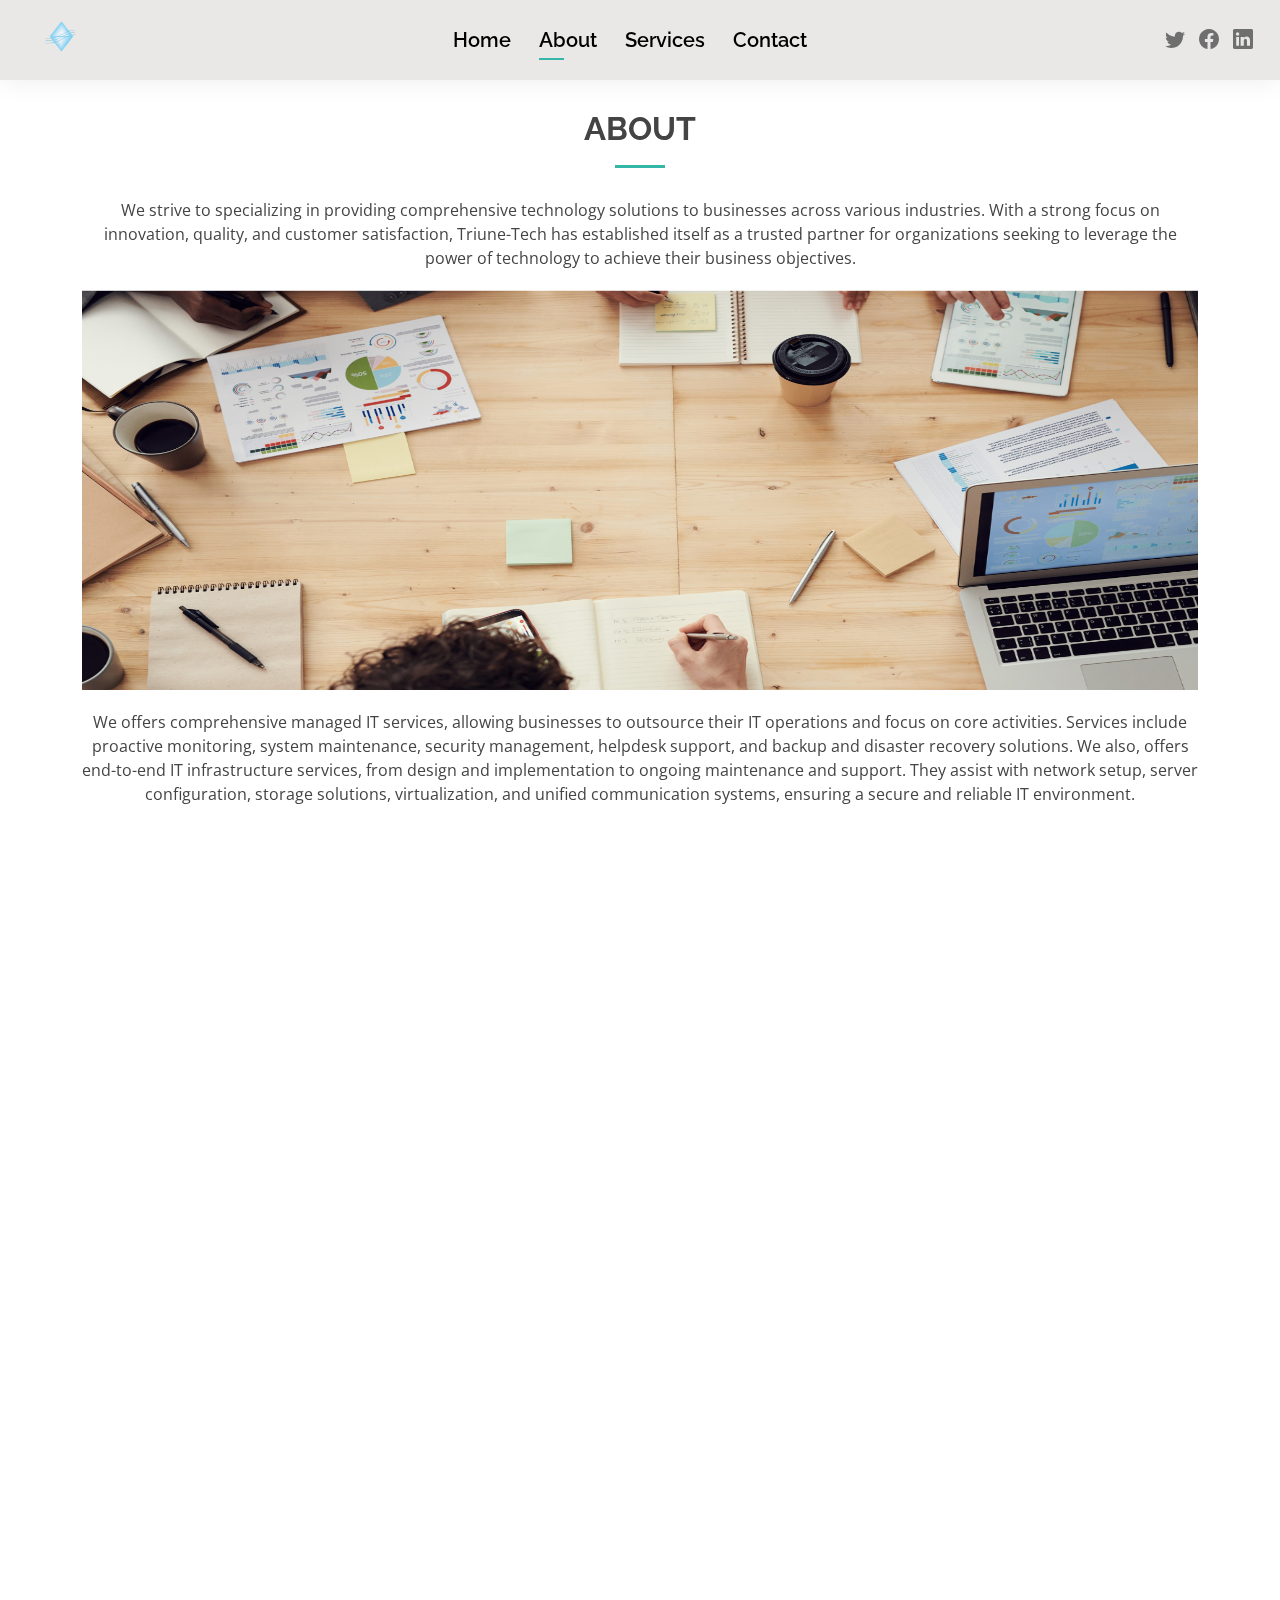
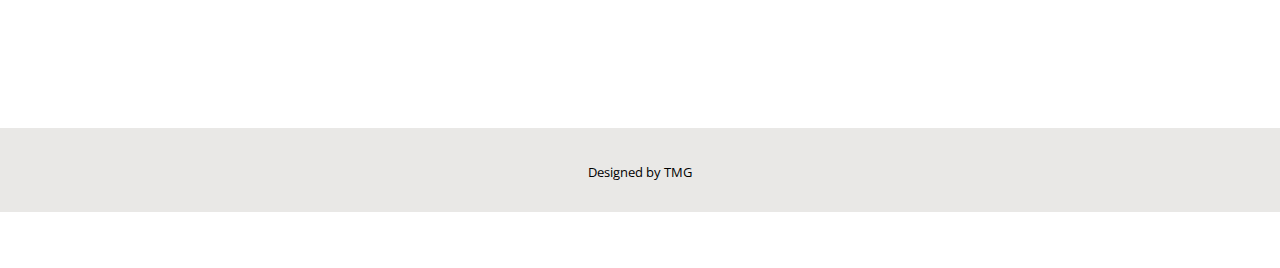
==== about.html @ 71dfb844 "adjust image" ====
<!DOCTYPE html>
<html lang="en">

<head>
  <meta charset="utf-8">
  <meta content="width=device-width, initial-scale=1.0" name="viewport">

  <title>Triune-Tech</title>
  <meta content="" name="description">
  <meta content="" name="keywords">

  <!-- Favicons -->
  <link href="assets/img/favicon.png" rel="icon">
  <link href="assets/img/apple-touch-icon.png" rel="apple-touch-icon">

  <!-- Google Fonts -->
  <link href="https://fonts.googleapis.com/css?family=Open+Sans:300,300i,400,400i,600,600i,700,700i|Raleway:300,300i,400,400i,500,500i,600,600i,700,700i|Poppins:300,300i,400,400i,500,500i,600,600i,700,700i" rel="stylesheet">

  <!-- Vendor CSS Files -->
  <link href="assets/vendor/aos/aos.css" rel="stylesheet">
  <link href="assets/vendor/bootstrap/css/bootstrap.min.css" rel="stylesheet">
  <link href="assets/vendor/bootstrap-icons/bootstrap-icons.css" rel="stylesheet">
  <link href="assets/vendor/boxicons/css/boxicons.min.css" rel="stylesheet">
  <link href="assets/vendor/glightbox/css/glightbox.min.css" rel="stylesheet">
  <link href="assets/vendor/swiper/swiper-bundle.min.css" rel="stylesheet">

  <!-- Template Main CSS File -->
  <link href="assets/css/style.css" rel="stylesheet">

</head>

<body>

  <!-- ======= Header ======= -->
  <header id="header" class="fixed-top">
    <div class="container-fluid d-flex justify-content-between align-items-center">

      <h1 class="logo me-auto me-lg-0"><a href="index.html"><img src="assets/img/triune-logo.png" height="150" width="35"></a></h1>
      <!-- Uncomment below if you prefer to use an image logo -->
      <!-- <a href="index.html" class="logo"><img src="assets/img/logo.png" alt="" class="img-fluid"></a>-->

      <nav id="navbar" class="navbar order-last order-lg-0">
        <ul>
          <li><a href="index.html">Home</a></li>
          <li><a class="active" href="about.html">About</a></li>
          <li><a href="services.html">Services</a></li>
          <li><a href="contact.html">Contact</a></li>
        </ul>
        <i class="bi bi-list mobile-nav-toggle"></i>
      </nav><!-- .navbar -->

      <div class="header-social-links">
        <a href="#" class="twitter"><i class="bi bi-twitter"></i></a>
        <a href="#" class="facebook"><i class="bi bi-facebook"></i></a>
        <!-- <a href="#" class="instagram"><i class="bi bi-instagram"></i></a> -->
        <a href="#" class="linkedin"><i class="bi bi-linkedin"></i></i></a>
      </div>

    </div>

  </header><!-- End Header -->

  <main id="main">

    <!-- ======= About Section ======= -->
    
    <!-- End Hero -->
    <section id="about" class="about">
      <div class="container" data-aos="fade-up">
        <div class="section-title">
          <h2>About</h2>
          <p class="about-detail">We strive to specializing in providing comprehensive technology solutions to businesses across various industries. With a
          strong focus on innovation, quality, and customer satisfaction, Triune-Tech has established itself as a trusted
          partner for organizations seeking to leverage the power of technology to achieve their business objectives.
        </p>
          <img src="assets/img/front-main.png" class="img-fluid" alt="">
          <p>
          We offers comprehensive managed IT services, allowing businesses to outsource their IT operations and
          focus on core activities. Services include proactive monitoring, system maintenance, security management, helpdesk
          support, and backup and disaster recovery solutions.
          We also, offers end-to-end IT infrastructure services, from design and implementation to ongoing maintenance and
          support. They assist with network setup, server configuration, storage solutions, virtualization, and unified
          communication systems, ensuring a secure and reliable IT environment.
          </p>
        </div>

        <div class="row">
          <div class="col-lg-4">
           <!-- <img src="assets/img/my-pic.jpeg" height="400" width="300">  -->
          </div>
          
      </div>
    </section>
    <!-- End About Section -->

  
    <!-- ======= Facts Section ======= -->
    <section id="facts" class="facts">
      <div class="container" data-aos="fade-up">

        <div class="section-title">
          <h2>Facts</h2>
          <p>Our mission is to simplify your daily business need and collaborate for success.</p>
        </div>

        <div class="row counters">

          <div class="col-lg-3 col-6 text-center">
            <span data-purecounter-start="0" data-purecounter-end="5" data-purecounter-duration="1" class="purecounter"></span>
            <p>Clients</p>
          </div>

          <div class="col-lg-3 col-6 text-center">
            <span data-purecounter-start="0" data-purecounter-end="10" data-purecounter-duration="1" class="purecounter"></span>
            <p>Projects</p>
          </div>

          <div class="col-lg-3 col-6 text-center">
            <span data-purecounter-start="0" data-purecounter-end="140" data-purecounter-duration="1" class="purecounter"></span>
            <p>Hours Of Support</p>
          </div>

          <div class="col-lg-3 col-6 text-center">
            <span data-purecounter-start="0" data-purecounter-end="3" data-purecounter-duration="1" class="purecounter"></span>
            <p>Hard Workers</p>
          </div>

        </div>

      </div>
    </section><!-- End Facts Section -->

    <!-- ======= Testimonials Section ======= -->
    <section id="testimonials" class="testimonials">
      <div class="container" data-aos="fade-up">

        <div class="section-title">
          <h2>Testimonials</h2>
          <p>What our client says about us</p>
        </div>

        <div class="testimonials-slider swiper" data-aos="fade-up" data-aos-delay="100">
          <div class="swiper-wrapper">

            <div class="swiper-slide">
              <div class="testimonial-item">
                <img src="assets/img/testimonials/testimonials-1.jpg" class="testimonial-img" alt="">
                <h3>Unknown</h3>
                <h4>Ceo &amp; Founder</h4>
                <p>
                  <i class="bx bxs-quote-alt-left quote-icon-left"></i>
                  Very helpful team, always works for the customer satisfaction.
                  <i class="bx bxs-quote-alt-right quote-icon-right"></i>
                </p>
              </div>
            </div><!-- End testimonial item -->

            <div class="swiper-slide">
              <div class="testimonial-item">
                <img src="assets/img/testimonials/testimonials-2.jpg" class="testimonial-img" alt="">
                <h3>John Smith</h3>
                <h4>Business owner</h4>
                <p>
                  <i class="bx bxs-quote-alt-left quote-icon-left"></i>
                  Enjoyed working with Triune team and outcome was exceptional.
                  <i class="bx bxs-quote-alt-right quote-icon-right"></i>
                </p>
              </div>
            </div><!-- End testimonial item -->

            <div class="swiper-slide">
              <div class="testimonial-item">
                <img src="assets/img/testimonials/testimonials-3.jpg" class="testimonial-img" alt="">
                <h3>Unknown</h3>
                <h4>Store Owner</h4>
                <p>
                  <i class="bx bxs-quote-alt-left quote-icon-left"></i>
                  Kudos to the Triune team. Appreciate for good service.
                  <i class="bx bxs-quote-alt-right quote-icon-right"></i>
                </p>
              </div>
            </div><!-- End testimonial item -->

            <div class="swiper-slide">
              <div class="testimonial-item">
                <img src="assets/img/testimonials/testimonials-4.jpg" class="testimonial-img" alt="">
                <h3>Unknown</h3>
                <h4>Small business owner</h4>
                <p>
                  <i class="bx bxs-quote-alt-left quote-icon-left"></i>
                  Fugiat enim eram quae cillum dolore dolor amet nulla culpa multos export minim fugiat minim velit minim dolor enim duis veniam ipsum anim magna sunt elit fore quem dolore labore illum veniam.
                  <i class="bx bxs-quote-alt-right quote-icon-right"></i>
                </p>
              </div>
            </div><!-- End testimonial item -->

            <div class="swiper-slide">
              <div class="testimonial-item">
                <img src="assets/img/testimonials/testimonials-5.jpg" class="testimonial-img" alt="">
                <h3>Emily Wood</h3>
                <h4>Entrepreneur</h4>
                <p>
                  <i class="bx bxs-quote-alt-left quote-icon-left"></i>
                  Quis quorum aliqua sint quem legam fore sunt eram irure aliqua veniam tempor noster veniam enim culpa labore duis sunt culpa nulla illum cillum fugiat legam esse veniam culpa fore nisi cillum quid.
                  <i class="bx bxs-quote-alt-right quote-icon-right"></i>
                </p>
              </div>
            </div><!-- End testimonial item -->

          </div>
          <div class="swiper-pagination"></div>
        </div>

      </div>
    </section><!-- End Testimonials Section -->

  </main><!-- End #main -->

  <!-- ======= Footer ======= -->
  <footer id="footer">
    <div class="container">
      <!-- <div class="copyright">
        &copy; Copyright <strong><span>Triune-Tech</span></strong>. All Rights Reserved
      </div> -->
      <div class="credits">
        Designed by TMG
      </div>
    </div>
  </footer><!-- End  Footer -->

  <div id="preloader"></div>
  <a href="#" class="back-to-top d-flex align-items-center justify-content-center"><i class="bi bi-arrow-up-short"></i></a>

  <!-- Vendor JS Files -->
  <script src="assets/vendor/purecounter/purecounter_vanilla.js"></script>
  <script src="assets/vendor/aos/aos.js"></script>
  <script src="assets/vendor/bootstrap/js/bootstrap.bundle.min.js"></script>
  <script src="assets/vendor/glightbox/js/glightbox.min.js"></script>
  <script src="assets/vendor/isotope-layout/isotope.pkgd.min.js"></script>
  <script src="assets/vendor/swiper/swiper-bundle.min.js"></script>
  <script src="assets/vendor/waypoints/noframework.waypoints.js"></script>
  <script src="assets/vendor/php-email-form/validate.js"></script>

  <!-- Template Main JS File -->
  <script src="assets/js/main.js"></script>

</body>

</html>
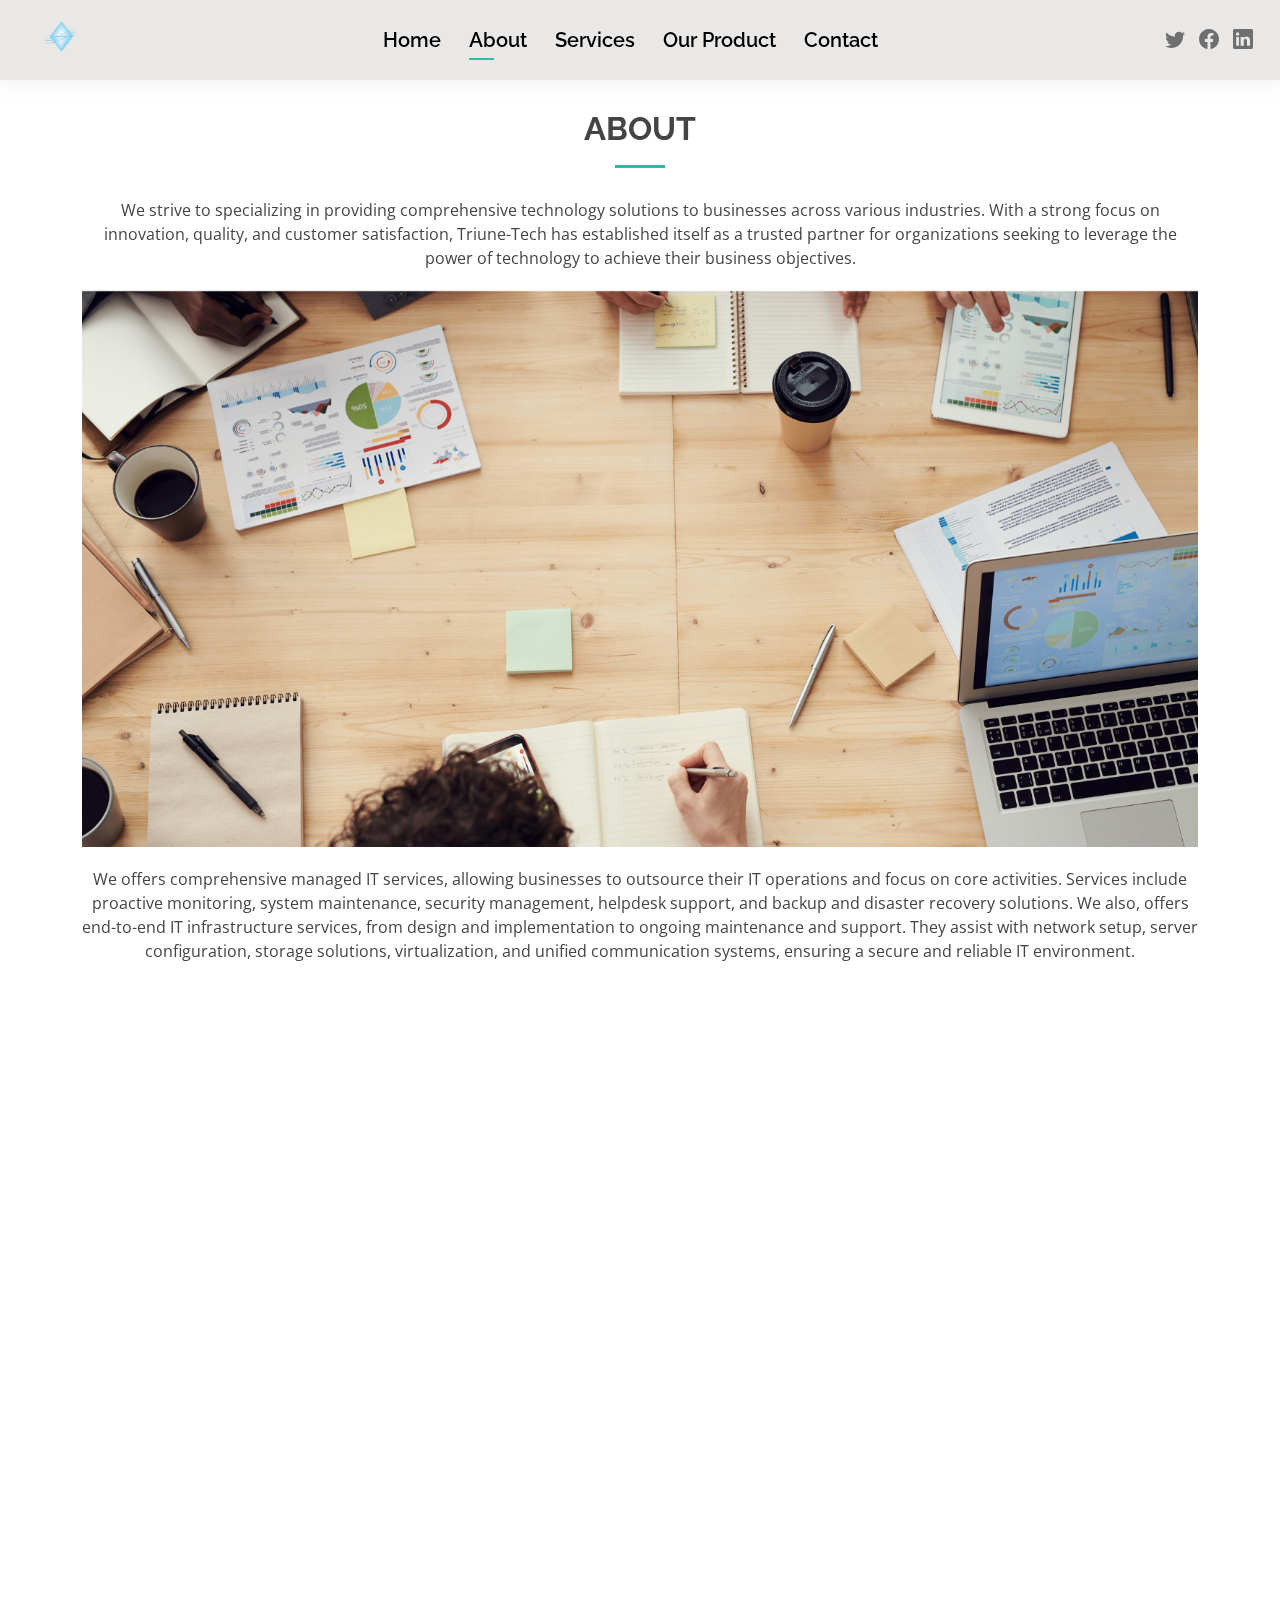
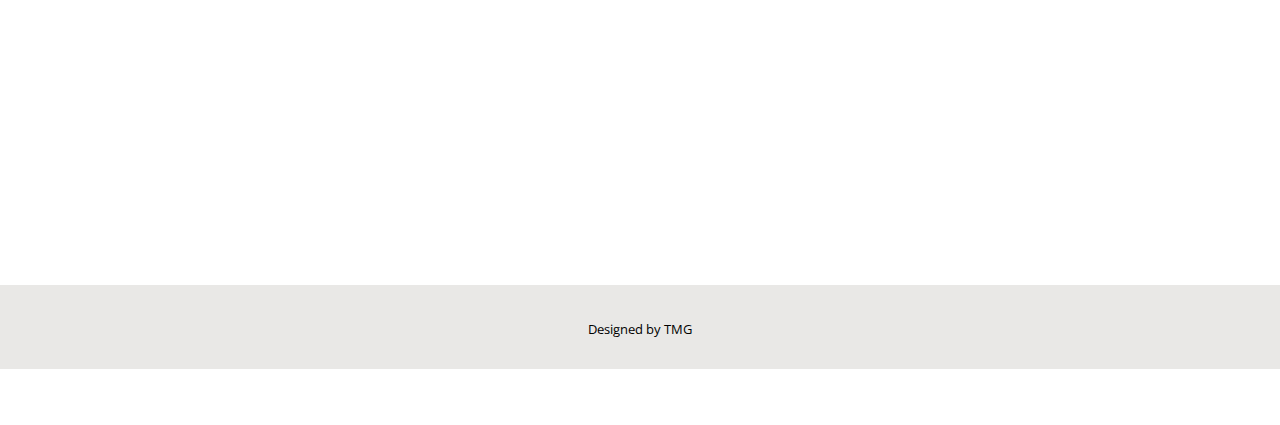
==== commit 1e315095: "product page" ====
--- a/about.html
+++ b/about.html
@@ -44,6 +44,7 @@
           <li><a href="index.html">Home</a></li>
           <li><a class="active" href="about.html">About</a></li>
           <li><a href="services.html">Services</a></li>
+          <li><a href="services.html">Our Product</a></li>
           <li><a href="contact.html">Contact</a></li>
         </ul>
         <i class="bi bi-list mobile-nav-toggle"></i>
--- a/assets/css/style.css
+++ b/assets/css/style.css
@@ -465,7 +465,7 @@
 
 .img-fluid {
   margin: 20px 0 20px 0;
-  height: 400px;
+  height: auto;
   width: 100%;
 }
 
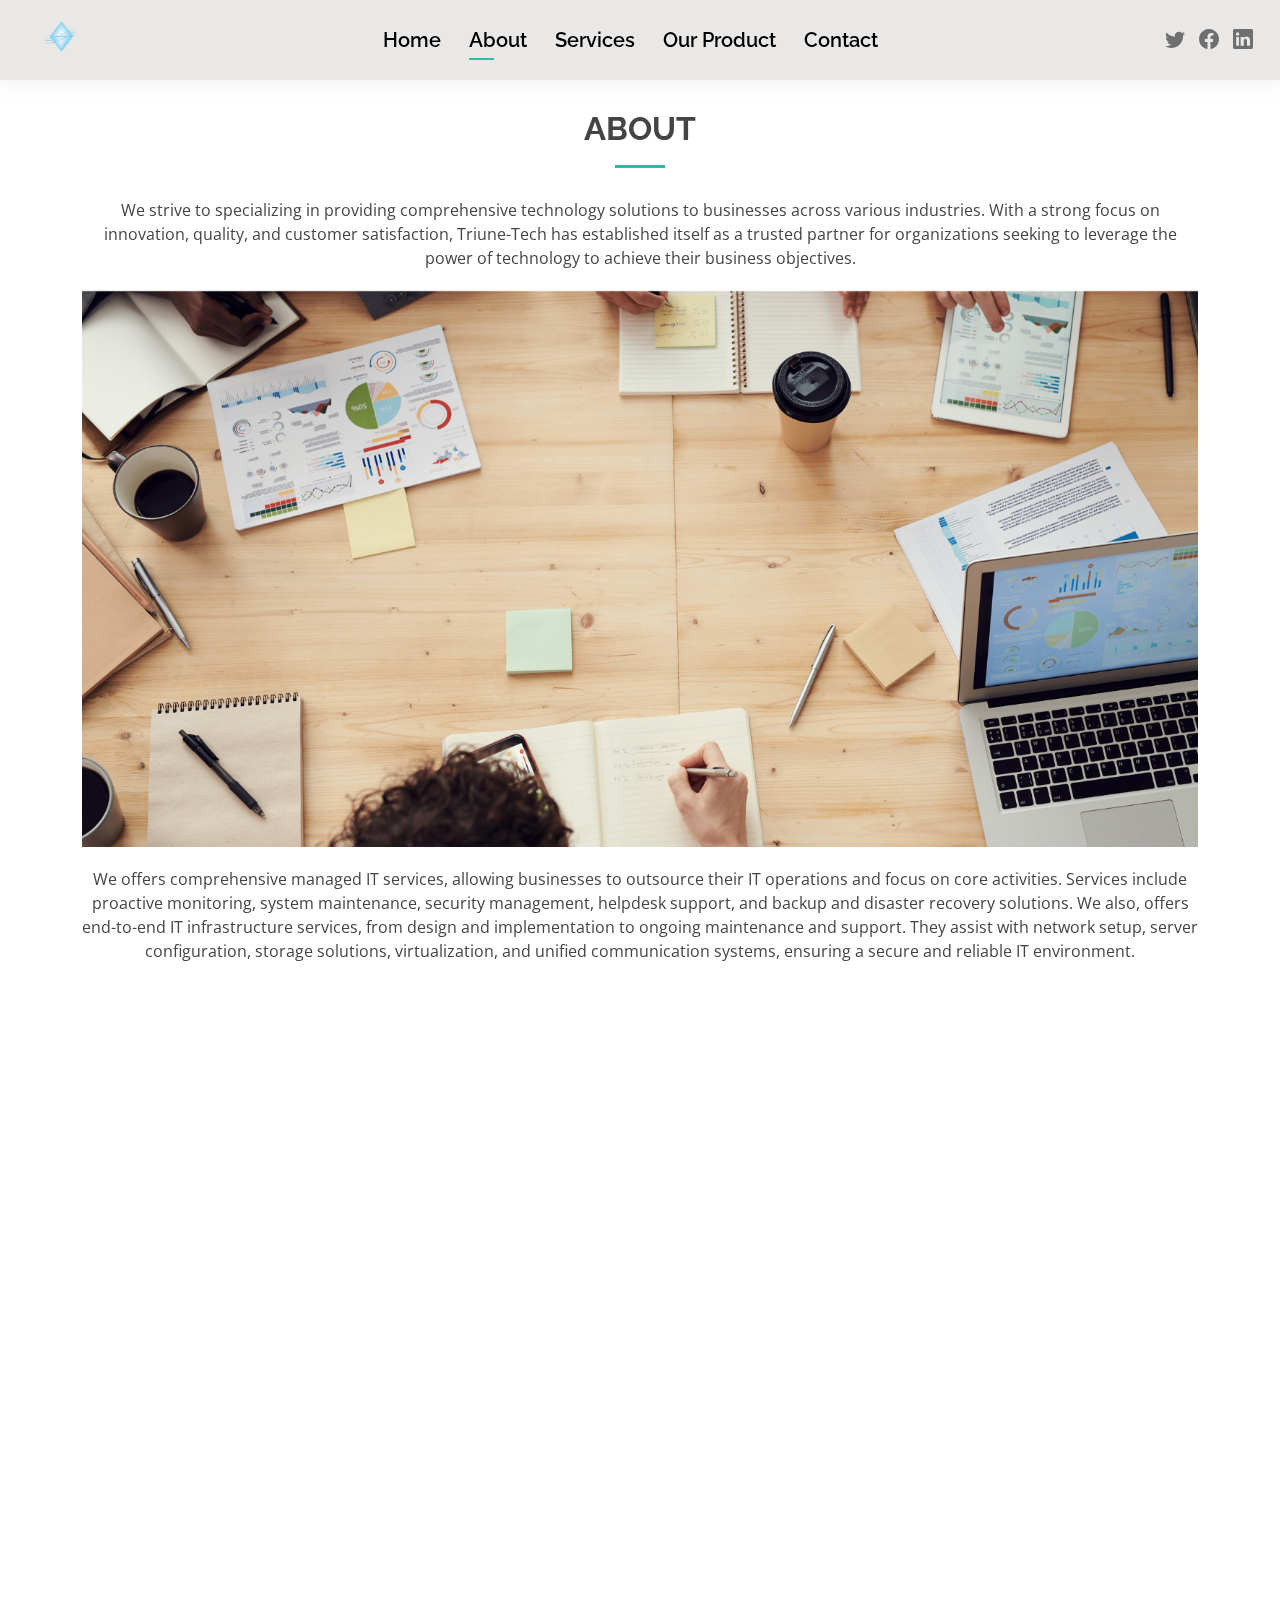
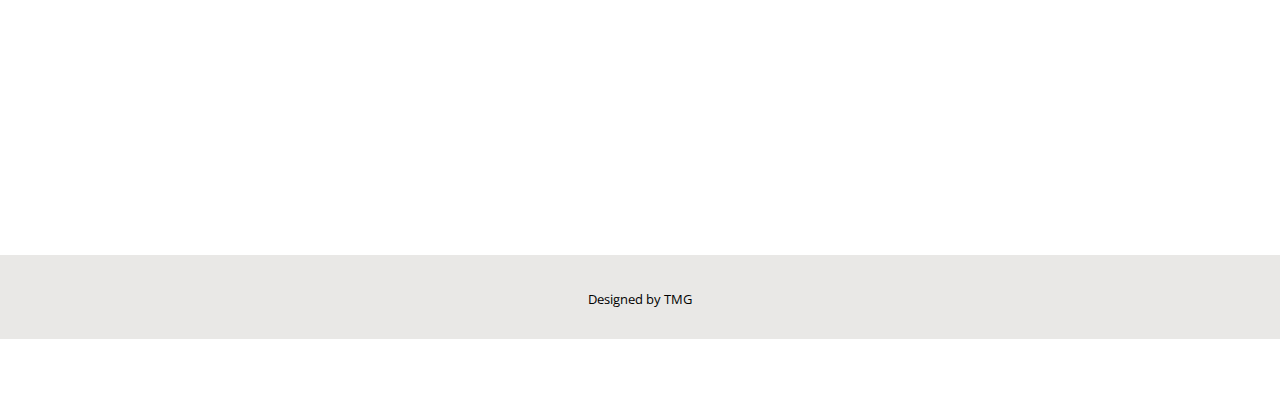
==== commit c7d0720b: "update review" ====
--- a/about.html
+++ b/about.html
@@ -189,7 +189,7 @@
                 <h4>Small business owner</h4>
                 <p>
                   <i class="bx bxs-quote-alt-left quote-icon-left"></i>
-                  Fugiat enim eram quae cillum dolore dolor amet nulla culpa multos export minim fugiat minim velit minim dolor enim duis veniam ipsum anim magna sunt elit fore quem dolore labore illum veniam.
+                  Very helpful team and always available.
                   <i class="bx bxs-quote-alt-right quote-icon-right"></i>
                 </p>
               </div>
@@ -202,7 +202,7 @@
                 <h4>Entrepreneur</h4>
                 <p>
                   <i class="bx bxs-quote-alt-left quote-icon-left"></i>
-                  Quis quorum aliqua sint quem legam fore sunt eram irure aliqua veniam tempor noster veniam enim culpa labore duis sunt culpa nulla illum cillum fugiat legam esse veniam culpa fore nisi cillum quid.
+                  Awesome team with professional knowledge.
                   <i class="bx bxs-quote-alt-right quote-icon-right"></i>
                 </p>
               </div>
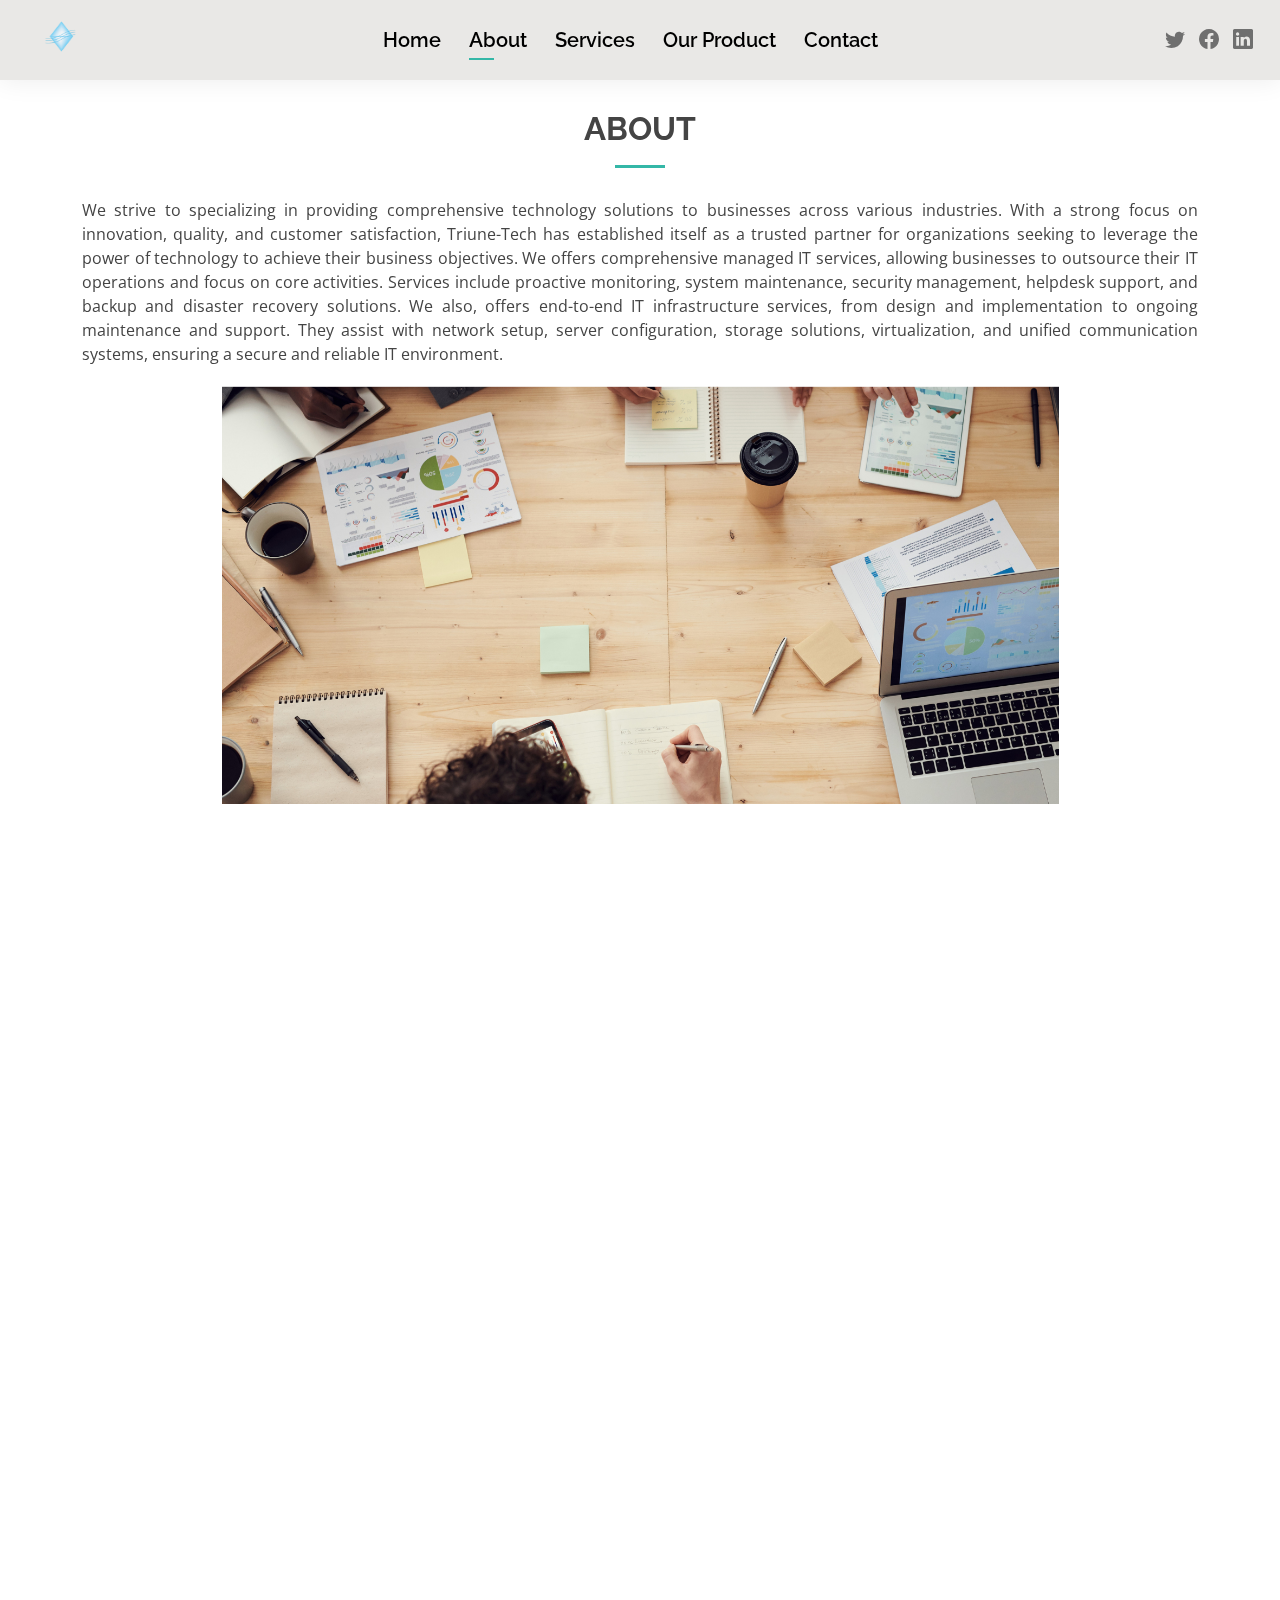
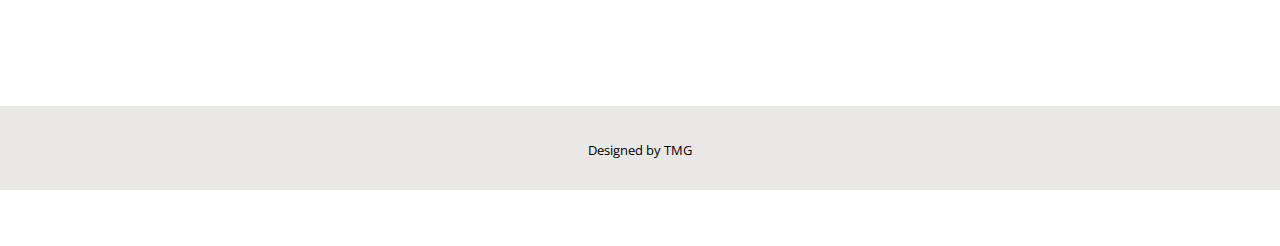
==== commit 63427bd5: "paragraph edited" ====
--- a/about.html
+++ b/about.html
@@ -73,9 +73,6 @@
           <p class="about-detail">We strive to specializing in providing comprehensive technology solutions to businesses across various industries. With a
           strong focus on innovation, quality, and customer satisfaction, Triune-Tech has established itself as a trusted
           partner for organizations seeking to leverage the power of technology to achieve their business objectives.
-        </p>
-          <img src="assets/img/front-main.png" class="img-fluid" alt="">
-          <p>
           We offers comprehensive managed IT services, allowing businesses to outsource their IT operations and
           focus on core activities. Services include proactive monitoring, system maintenance, security management, helpdesk
           support, and backup and disaster recovery solutions.
@@ -83,13 +80,14 @@
           support. They assist with network setup, server configuration, storage solutions, virtualization, and unified
           communication systems, ensuring a secure and reliable IT environment.
           </p>
-        </div>
-
+          <img src="assets/img/front-main.png" class="img-fluid" alt="">
+        </div>
         <div class="row">
           <div class="col-lg-4">
            <!-- <img src="assets/img/my-pic.jpeg" height="400" width="300">  -->
-          </div>
-          
+         
+          </div>
+         </div> 
       </div>
     </section>
     <!-- End About Section -->
--- a/assets/css/style.css
+++ b/assets/css/style.css
@@ -461,12 +461,14 @@
 
 .about-detail {
     margin-top: 30px;
+   
+    text-align: justify;
 }
 
 .img-fluid {
-  margin: 20px 0 20px 0;
+  margin: 20px 0 10px 0;
   height: auto;
-  width: 100%;
+  width: 75%;
 }
 
 #hero .btn-about:hover {
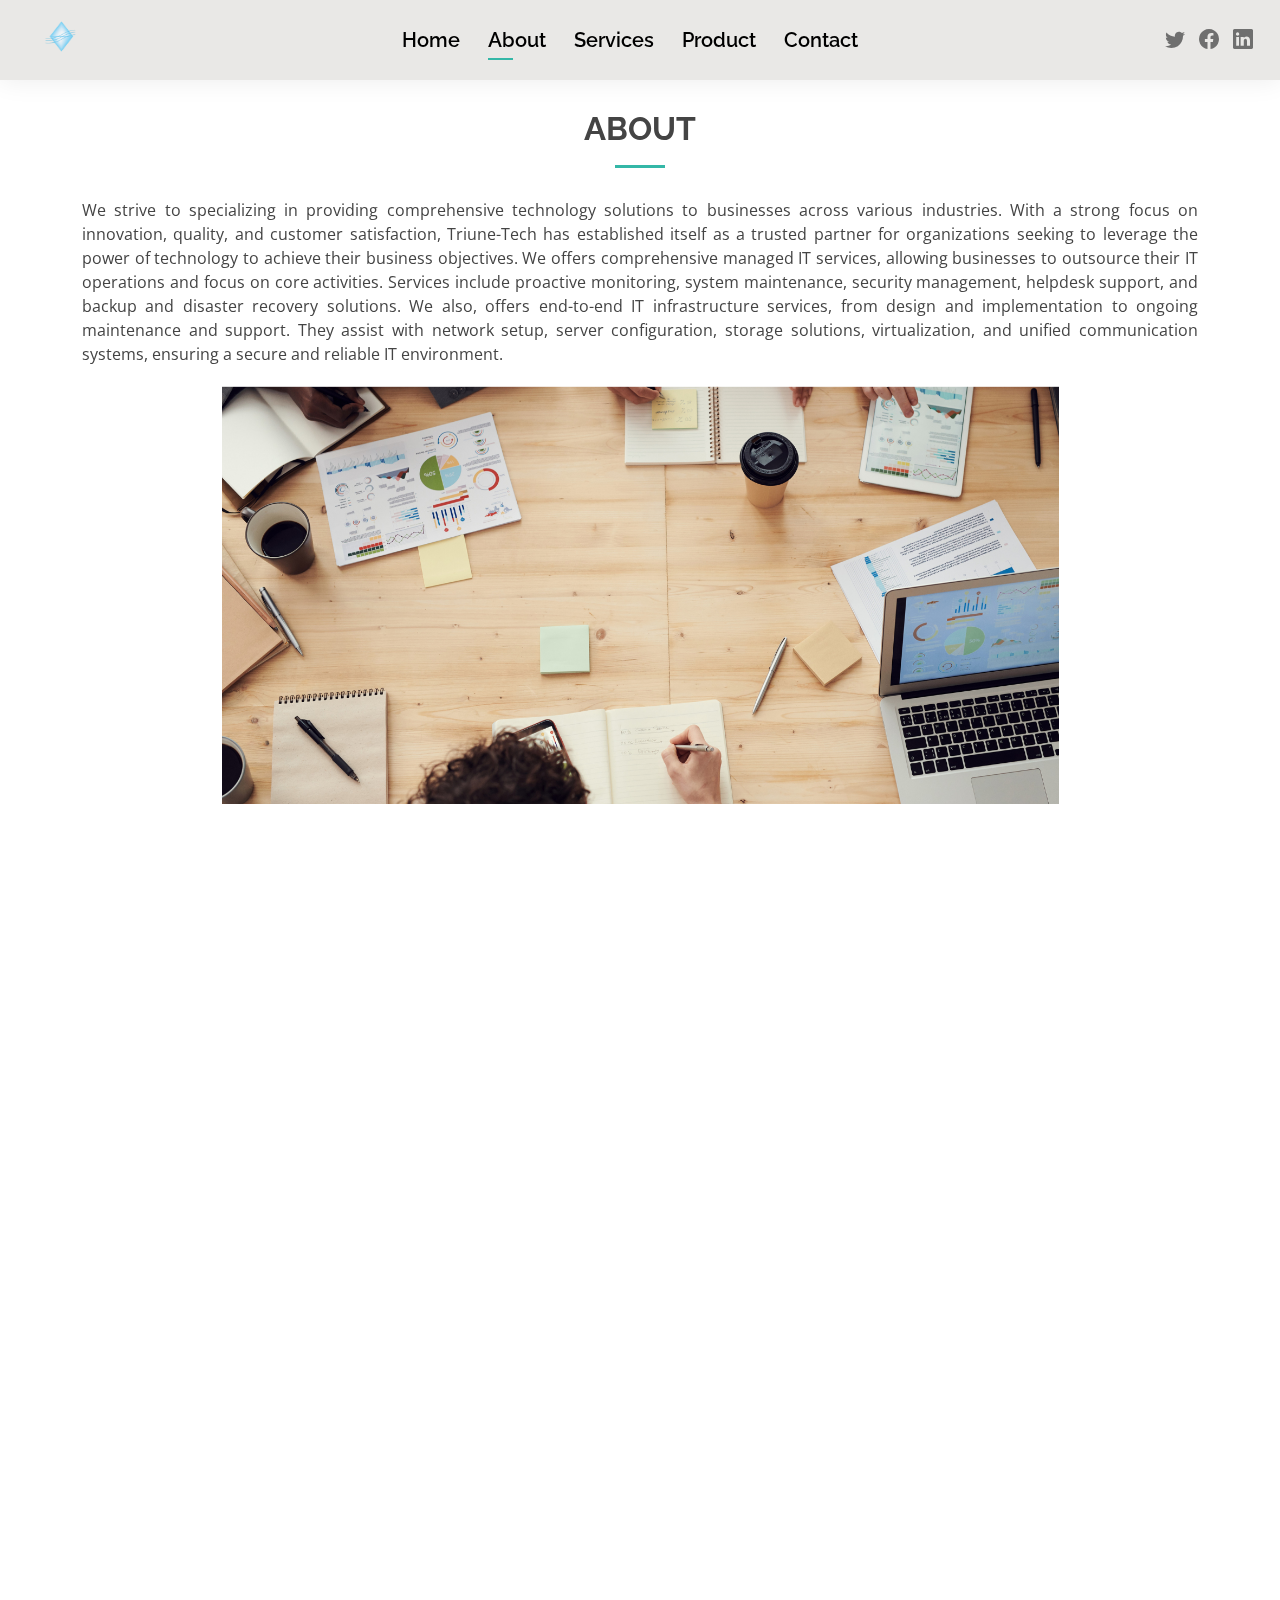
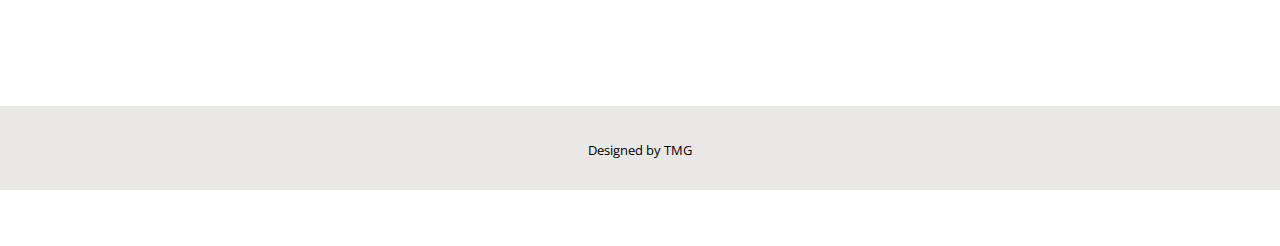
==== commit e9e00dc1: "all page update" ====
--- a/about.html
+++ b/about.html
@@ -44,7 +44,7 @@
           <li><a href="index.html">Home</a></li>
           <li><a class="active" href="about.html">About</a></li>
           <li><a href="services.html">Services</a></li>
-          <li><a href="services.html">Our Product</a></li>
+          <li><a href="services.html">Product</a></li>
           <li><a href="contact.html">Contact</a></li>
         </ul>
         <i class="bi bi-list mobile-nav-toggle"></i>
@@ -80,7 +80,7 @@
           support. They assist with network setup, server configuration, storage solutions, virtualization, and unified
           communication systems, ensuring a secure and reliable IT environment.
           </p>
-          <img src="assets/img/front-main.png" class="img-fluid" alt="">
+          <div class="about-img"><img src="assets/img/front-main.png" class="img-fluid" alt=""></div>
         </div>
         <div class="row">
           <div class="col-lg-4">
--- a/assets/css/style.css
+++ b/assets/css/style.css
@@ -461,7 +461,6 @@
 
 .about-detail {
     margin-top: 30px;
-   
     text-align: justify;
 }
 
@@ -852,6 +851,14 @@
 .services .iconbox-teal:hover .icon path {
   fill: #11dbcf;
 }
+
+
+
+/*Product page start*/
+.product {
+  min-height: 100vh;
+}
+/*Product page end*/
 
 /*--------------------------------------------------------------
 # Portfolio
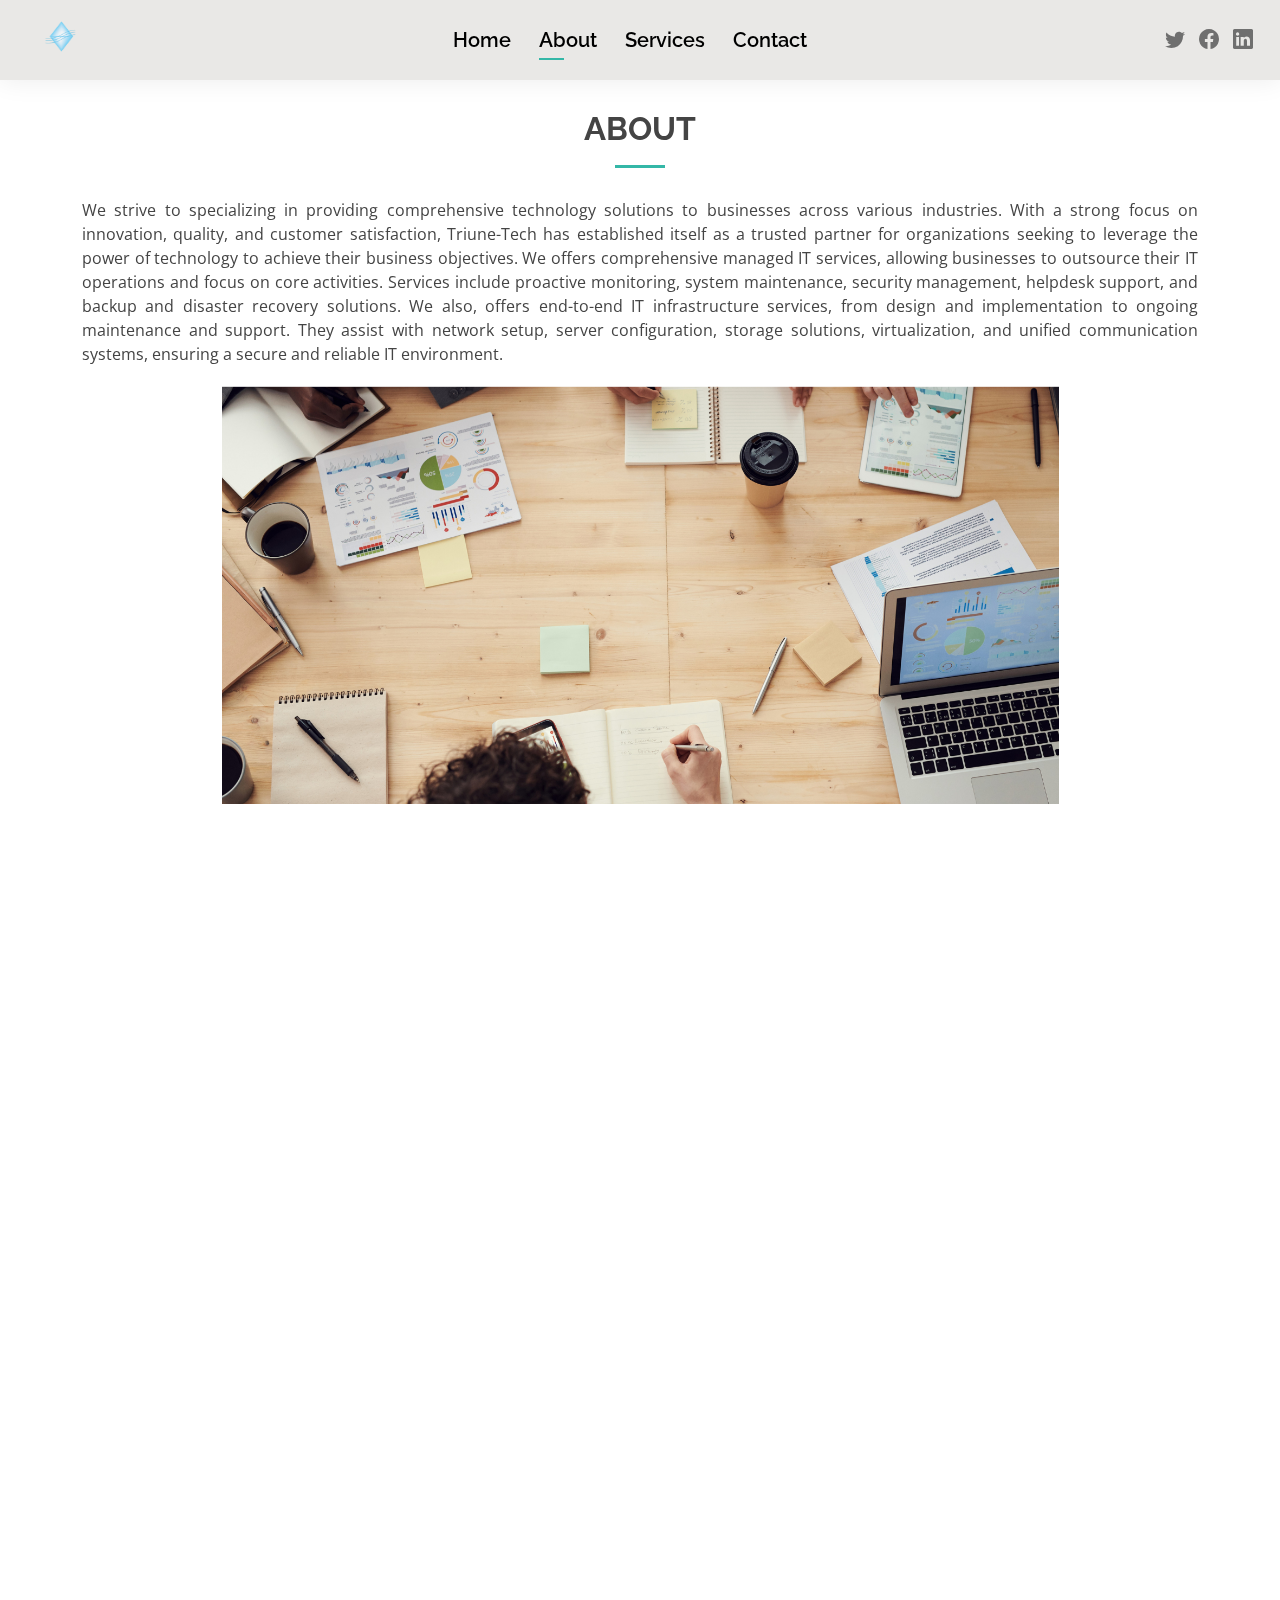
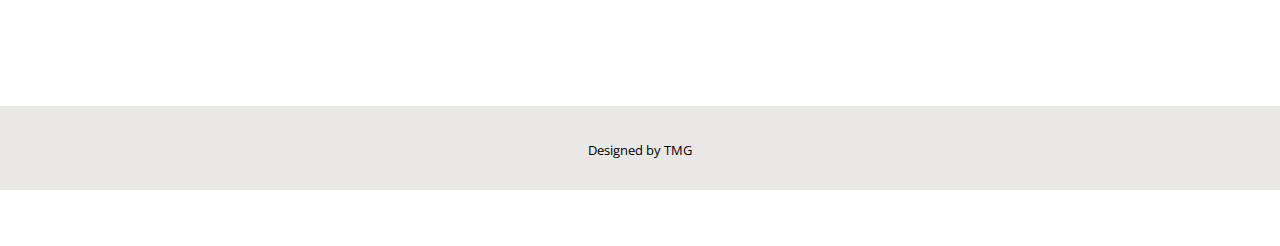
==== commit eea0f8ed: "removed product page" ====
--- a/about.html
+++ b/about.html
@@ -44,7 +44,7 @@
           <li><a href="index.html">Home</a></li>
           <li><a class="active" href="about.html">About</a></li>
           <li><a href="services.html">Services</a></li>
-          <li><a href="services.html">Product</a></li>
+          <!-- <li><a href="services.html">Product</a></li> -->
           <li><a href="contact.html">Contact</a></li>
         </ul>
         <i class="bi bi-list mobile-nav-toggle"></i>
@@ -80,7 +80,7 @@
           support. They assist with network setup, server configuration, storage solutions, virtualization, and unified
           communication systems, ensuring a secure and reliable IT environment.
           </p>
-          <div class="about-img"><img src="assets/img/front-main.png" class="img-fluid" alt=""></div>
+          <img src="assets/img/front-main.png" class="img-fluid" alt="">
         </div>
         <div class="row">
           <div class="col-lg-4">
--- a/assets/css/style.css
+++ b/assets/css/style.css
@@ -461,6 +461,7 @@
 
 .about-detail {
     margin-top: 30px;
+   
     text-align: justify;
 }
 
